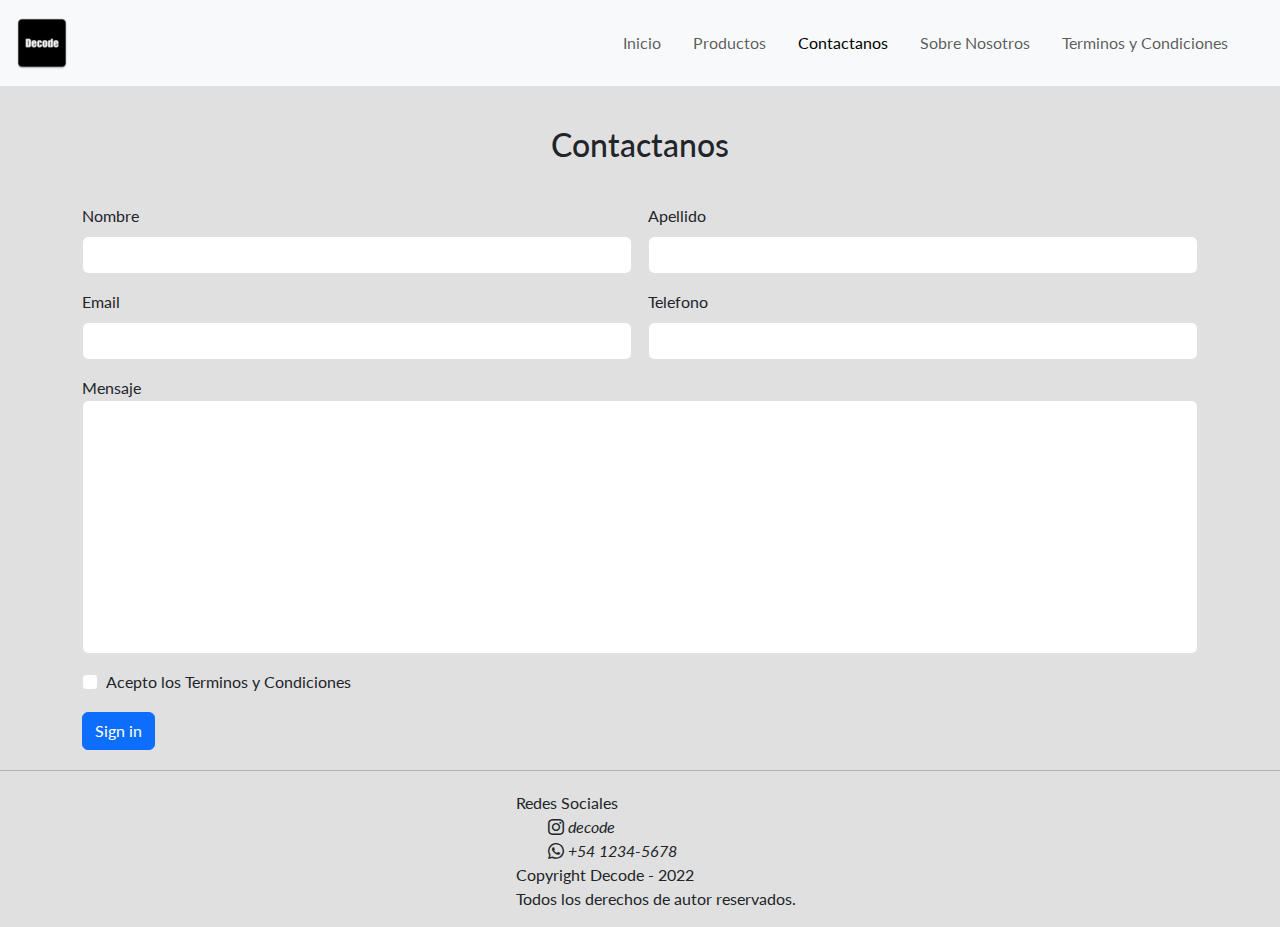
==== pages/contactanos.html @ c59bdb0f "Formulario de contacto hecho con Bootstrap" ====
<!DOCTYPE html>
<html lang="en">
<head>
    <meta charset="UTF-8">
    <meta http-equiv="X-UA-Compatible" content="IE=edge">
    <meta name="viewport" content="width=device-width, initial-scale=1.0">
    <title>Decode - Contacto</title>
    <link rel="stylesheet" href="https://cdn.jsdelivr.net/npm/bootstrap-icons@1.9.1/font/bootstrap-icons.css">
    <link rel="stylesheet" href="https://cdn.jsdelivr.net/npm/bootstrap@5.2.0/dist/css/bootstrap.min.css">
    <link rel="stylesheet" href="../css/style.css">
    <link href="https://fonts.googleapis.com/css2?family=Lato:wght@300;400&display=swap" rel="stylesheet">
</head>

<body>
  <header>
    <nav class="navbar navbar-expand-lg bg-light">
      <div class="container-fluid">
        <a class="navbar-brand" href="../index.html"> <img src="../img/logo.png" alt="Logo"> </a>
        <button class="navbar-toggler" type="button" data-bs-toggle="collapse" data-bs-target="#navbarNav" aria-controls="navbarNav" aria-expanded="false" aria-label="Toggle navigation">
          <span class="navbar-toggler-icon"></span>
        </button>
        <div class="collapse navbar-collapse" id="navbarNav">
          <ul class="navbar-nav ms-auto me-3">
            <li class="nav-item me-3">
              <a class="nav-link" href="../index.html">Inicio</a>
            </li>
            <li class="nav-item me-3">
              <a class="nav-link" href="./productos.html">Productos</a>
            </li>
            <li class="nav-item me-3">
              <a class="nav-link active" aria-current="page" href="#">Contactanos</a>
            </li>
            <li class="nav-item me-3">
              <a class="nav-link" href="./sobre_nosotros.html">Sobre Nosotros</a>
            </li>
            <li class="nav-item me-3">
              <a class="nav-link" href="./terminos_condiciones.html">Terminos y Condiciones</a>
            </li>
          </ul>
        </div>
      </div>
    </nav>
  </header>

  <main>

      <h1 class="titulos"> Contactanos </h1>

      <div class="container">
        <form class="row g-3">
          <div class="col-md-6">
            <label for="nombre" class="form-label">Nombre</label>
            <input type="text" class="form-control" id="nombre">
          </div>
          <div class="col-md-6">
            <label for="apellido" class="form-label">Apellido</label>
            <input type="text" class="form-control" id="apellido">
          </div>
          <div class="col-md-6">
            <label for="inputEmail4" class="form-label">Email</label>
            <input type="email" class="form-control" id="inputEmail4">
          </div>
          <div class="col-md-6">
            <label for="telefono" class="form-label">Telefono</label>
            <input type="tel" class="form-control" id="telefono">
          </div>
          <div class="col-12">
            <label for="mensaje-usuario">Mensaje</label>
            <textarea name="mensaje-usuario" class="form-control" id="mensaje-usuario" cols="30" rows="10"></textarea>
          </div>
          <div class="col-12">
            <div class="form-check">
              <input class="form-check-input" type="checkbox" id="gridCheck">
              <label class="form-check-label" for="gridCheck">
                Acepto los Terminos y Condiciones
              </label>
            </div>
          </div>
          <div class="col-12">
            <button type="submit" class="btn btn-primary">Sign in</button>
          </div>
        </form>
      </div>
  </main>

  <hr>
  
  <footer>
    <nav>
        <ul>
            <li> Redes Sociales </li>
            <ul> 
                <li> <i class="bi bi-instagram"> decode </i></li>
                <li> <i class="bi bi-whatsapp"> +54 1234-5678 </i></li>
            </ul>
            <li> Copyright Decode - 2022 </li>
            <li> Todos los derechos de autor reservados. </li>
        </ul>
    </nav>
</footer>

  <script src="https://cdn.jsdelivr.net/npm/bootstrap@5.2.0/dist/js/bootstrap.bundle.min.js"></script>

</body>
</html>
---- css/style.css ----
* {
    margin: 0;
    padding: 0;
    box-sizing: border-box;
    font-family: 'Lato', sans-serif;
}

ul {
    list-style-type: none;
}

a {
    text-decoration: none;
    color: rgb(0, 0, 0);
}

hr {
    margin: 20px 0px 20px 0px;
}

body {
    background-color: rgba(169, 169, 169, 0.356);
}

img {
    max-width: 100%;
}

video {
    width: 90%;
    height: auto;
}

/* TITULOS */

.titulos {
    text-align: center;
    margin: 40px 0px 40px 0px;
    font-size: 2rem;
}

.subtitulos {
    text-align: center;
    margin: 40px 0px 40px 0px;
    font-size: 1.50rem;
}

/* FOOTER */

footer {
    display: flex;
    justify-content: center;
}

/* BOTONES */

.boton {
    padding: 8px;
    border: 2px solid black;
    border-radius: 20px;
}

.boton:hover {
    background-color: rgba(169, 169, 169, 0.356);
}

/* HERO */

.hero {
    height: 95vh;
    background: aqua url(.././img/hero.jpg);
    display: flex;
    justify-content: center;
    align-items: flex-start;
}

.hero__texto {
    text-align: center;
    text-shadow: -2px 2px 2px rgba(0,0,0,0.5);
    color: white;
    background-color: #0000005d;
    border: 4px solid black;
    border-radius: 20px;
    padding: 30px;
    margin: 40px;
    margin-top: 150px;

    animation: animacion-titulo 2s;
}

@keyframes animacion-titulo {
    0% {
        opacity: 0;
    }
    50% {
        opacity: 0.75;
    }
    100% {
        opacity: 1;
    }   
}

/* INDEX */

.destacados {
    padding-top: 60px;
    padding: 15px;
    display: flex;
    flex-wrap: wrap;
    justify-content: center;
    align-items: center;
    gap: 10px;
}

.new_drop {
    display: flex;
    justify-content: center;
    align-items: center;
}

/* PRODUCTOS */

.productos {
    padding-top: 60px;
    padding: 15px;
    display: flex;
    flex-wrap: wrap;
    justify-content: center;
    justify-content: space-evenly;
    gap: 15px;
}

.tarjeta {
    width: 300px;
    height: 400px;
    padding: 10px;
    border: 2px solid black;
    border-radius: 20px;
    background-color: #ffffff;
    display: flex;
    flex-direction: column;
    justify-content: space-between;
    align-items: center;
}

.tarjeta__img {
    width: 75%;
}

/* CONTACTANOS */

textarea {
    resize: none;
}

/* SOBRE NOSOTROS */

.ubicacion {
    text-align: center;
    display: flex;
    flex-direction: column;
    justify-content: center;
    align-items: center;
}
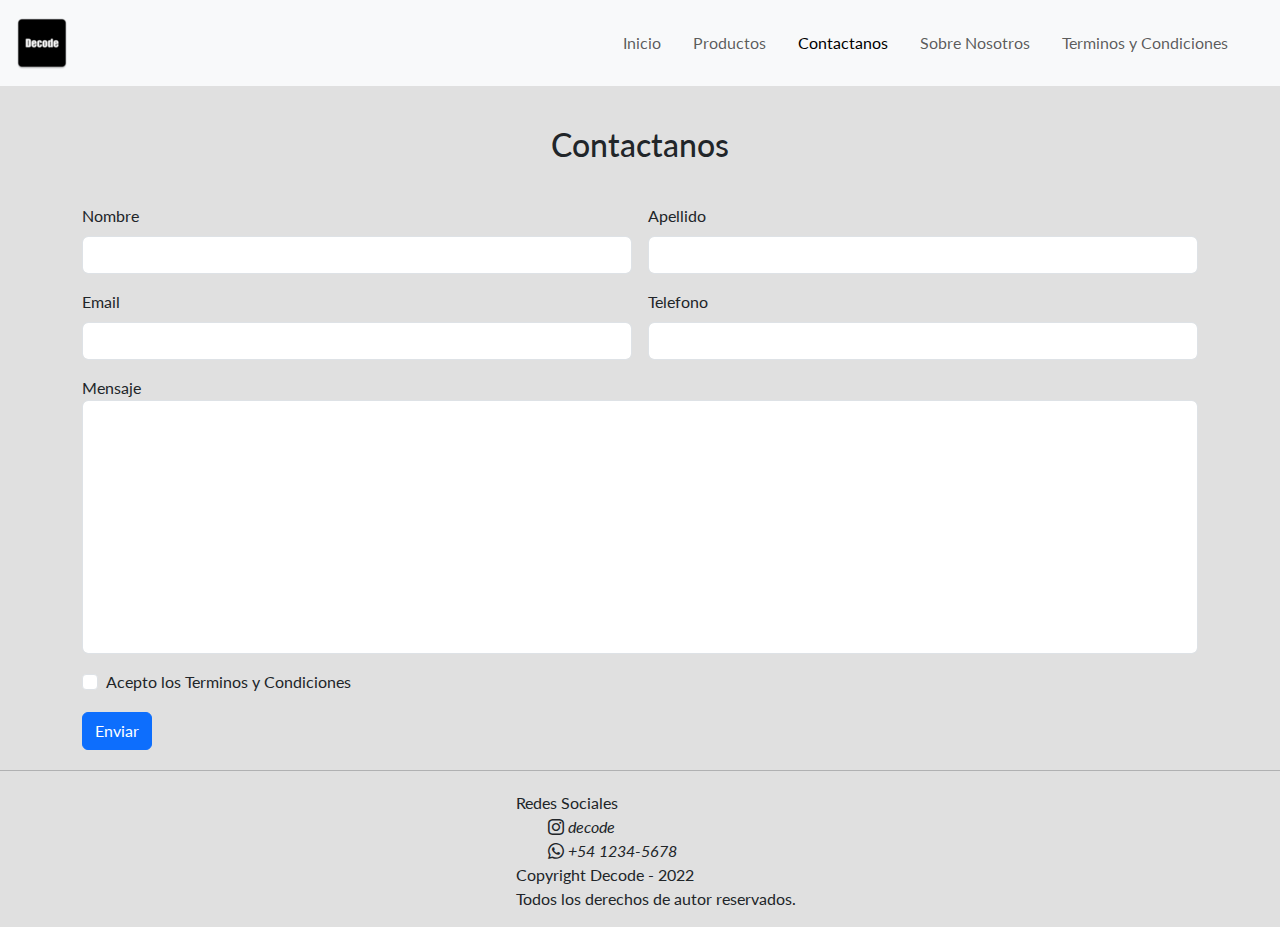
==== commit 89781fa5: "Pequeña modificacion del formulario de contacto" ====
--- a/pages/contactanos.html
+++ b/pages/contactanos.html
@@ -77,7 +77,7 @@
             </div>
           </div>
           <div class="col-12">
-            <button type="submit" class="btn btn-primary">Sign in</button>
+            <button type="submit" class="btn btn-primary">Enviar</button>
           </div>
         </form>
       </div>
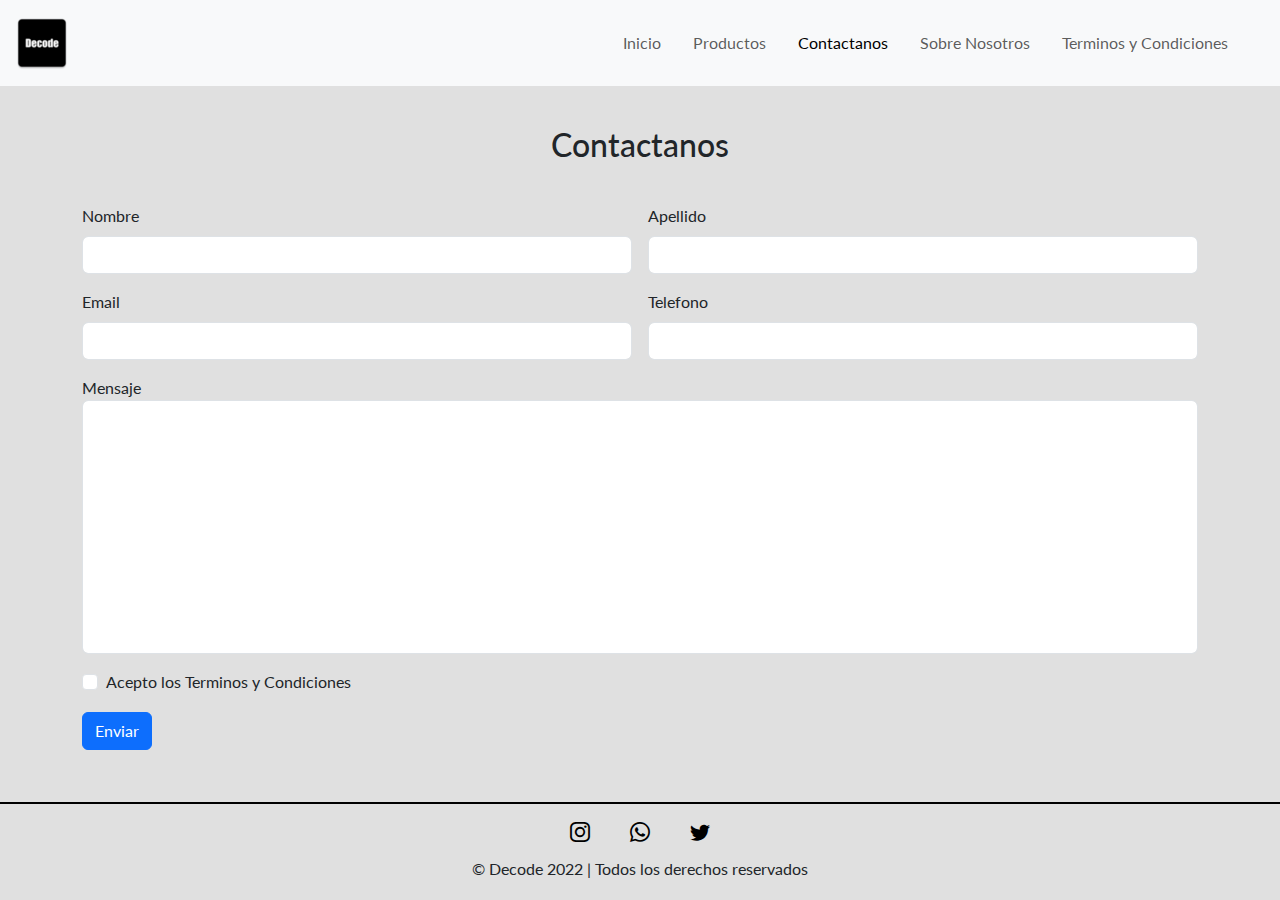
==== commit a499e0f2: "Mejora del footer" ====
--- a/pages/contactanos.html
+++ b/pages/contactanos.html
@@ -82,22 +82,17 @@
         </form>
       </div>
   </main>
-
-  <hr>
   
   <footer>
-    <nav>
-        <ul>
-            <li> Redes Sociales </li>
-            <ul> 
-                <li> <i class="bi bi-instagram"> decode </i></li>
-                <li> <i class="bi bi-whatsapp"> +54 1234-5678 </i></li>
-            </ul>
-            <li> Copyright Decode - 2022 </li>
-            <li> Todos los derechos de autor reservados. </li>
-        </ul>
-    </nav>
-</footer>
+    <div class="redes">
+      <a href="https://www.instagram.com/?theme=dark"> <i class="bi bi-instagram"></i> </a>
+      <a href="https://www.whatsapp.com/?lang=es"> <i class="bi bi-whatsapp"></i> </a>
+      <a href="https://twitter.com/home?lang=es"> <i class="bi bi-twitter"></i> </a>
+    </div>
+    <div>
+      <p>© Decode 2022 | Todos los derechos reservados</p>
+    </div>
+  </footer>
 
   <script src="https://cdn.jsdelivr.net/npm/bootstrap@5.2.0/dist/js/bootstrap.bundle.min.js"></script>
 
--- a/css/style.css
+++ b/css/style.css
@@ -1,164 +1,158 @@
 * {
-    margin: 0;
-    padding: 0;
-    box-sizing: border-box;
-    font-family: 'Lato', sans-serif;
+  margin: 0;
+  padding: 0;
+  box-sizing: border-box;
+  font-family: "Lato", sans-serif;
 }
 
 ul {
-    list-style-type: none;
+  list-style-type: none;
 }
 
 a {
-    text-decoration: none;
-    color: rgb(0, 0, 0);
-}
-
-hr {
-    margin: 20px 0px 20px 0px;
+  text-decoration: none;
+  color: #000000;
 }
 
 body {
-    background-color: rgba(169, 169, 169, 0.356);
+  background-color: rgba(169, 169, 169, 0.356);
+  display: flex;
+  flex-direction: column;
+  min-height: 100vh;
 }
 
 img {
-    max-width: 100%;
+  max-width: 100%;
 }
 
 video {
-    width: 90%;
-    height: auto;
+  width: 90%;
+  height: auto;
 }
 
-/* TITULOS */
+footer {
+  padding: 0.2rem 0;
+  text-align: center;
+  border-top: 2px solid #000000;
+  margin-top: auto;
+}
+
+.redes {
+  display: flex;
+  justify-content: center;
+  font-size: 20px;
+  padding: 10px 0 10px 0;
+}
+
+.redes i {
+  padding: 0 20px;
+}
+
+textarea {
+  resize: none;
+}
 
 .titulos {
-    text-align: center;
-    margin: 40px 0px 40px 0px;
-    font-size: 2rem;
+  text-align: center;
+  margin: 40px 0px 40px 0px;
+  font-size: 2rem;
 }
 
 .subtitulos {
-    text-align: center;
-    margin: 40px 0px 40px 0px;
-    font-size: 1.50rem;
+  text-align: center;
+  margin: 40px 0px 40px 0px;
+  font-size: 1.5rem;
 }
 
-/* FOOTER */
-
-footer {
-    display: flex;
-    justify-content: center;
+.boton {
+  padding: 8px;
+  border: 2px solid #000000;
+  border-radius: 20px;
+}
+.boton:hover {
+  background-color: rgba(169, 169, 169, 0.356);
 }
 
-/* BOTONES */
-
-.boton {
-    padding: 8px;
-    border: 2px solid black;
-    border-radius: 20px;
+.productos {
+  padding-top: 60px;
+  padding: 15px;
+  display: flex;
+  flex-wrap: wrap;
+  justify-content: center;
+  justify-content: space-evenly;
+  gap: 15px;
 }
 
-.boton:hover {
-    background-color: rgba(169, 169, 169, 0.356);
+.tarjeta {
+  width: 300px;
+  height: 400px;
+  padding: 10px;
+  border: 2px solid #000000;
+  border-radius: 20px;
+  background-color: #ffffff;
+  display: flex;
+  flex-direction: column;
+  justify-content: space-between;
+  align-items: center;
+}
+.tarjeta__img {
+  width: 75%;
 }
 
-/* HERO */
+.destacados {
+  padding-top: 60px;
+  padding: 15px;
+  display: flex;
+  flex-wrap: wrap;
+  justify-content: center;
+  align-items: center;
+  gap: 10px;
+}
+
+.new_drop {
+  display: flex;
+  justify-content: center;
+  align-items: center;
+}
 
 .hero {
-    height: 95vh;
-    background: aqua url(.././img/hero.jpg);
-    display: flex;
-    justify-content: center;
-    align-items: flex-start;
+  height: 90vh;
+  background: url(.././img/hero.jpg);
+  display: flex;
+  justify-content: center;
+  align-items: flex-start;
 }
-
 .hero__texto {
-    text-align: center;
-    text-shadow: -2px 2px 2px rgba(0,0,0,0.5);
-    color: white;
-    background-color: #0000005d;
-    border: 4px solid black;
-    border-radius: 20px;
-    padding: 30px;
-    margin: 40px;
-    margin-top: 150px;
-
-    animation: animacion-titulo 2s;
+  text-align: center;
+  text-shadow: -2px 2px 2px rgba(0, 0, 0, 0.5);
+  color: #ffffff;
+  background-color: rgba(0, 0, 0, 0.3647058824);
+  border: 4px solid #000000;
+  border-radius: 20px;
+  padding: 30px;
+  margin: 40px;
+  margin-top: 130px;
+  animation: animacion-titulo 2s;
 }
 
 @keyframes animacion-titulo {
-    0% {
-        opacity: 0;
-    }
-    50% {
-        opacity: 0.75;
-    }
-    100% {
-        opacity: 1;
-    }   
+  0% {
+    opacity: 0;
+  }
+  50% {
+    opacity: 0.75;
+  }
+  100% {
+    opacity: 1;
+  }
+}
+.ubicacion {
+  text-align: center;
+  display: flex;
+  flex-direction: column;
+  justify-content: center;
+  align-items: center;
+  margin-bottom: 2rem;
 }
 
-/* INDEX */
-
-.destacados {
-    padding-top: 60px;
-    padding: 15px;
-    display: flex;
-    flex-wrap: wrap;
-    justify-content: center;
-    align-items: center;
-    gap: 10px;
-}
-
-.new_drop {
-    display: flex;
-    justify-content: center;
-    align-items: center;
-}
-
-/* PRODUCTOS */
-
-.productos {
-    padding-top: 60px;
-    padding: 15px;
-    display: flex;
-    flex-wrap: wrap;
-    justify-content: center;
-    justify-content: space-evenly;
-    gap: 15px;
-}
-
-.tarjeta {
-    width: 300px;
-    height: 400px;
-    padding: 10px;
-    border: 2px solid black;
-    border-radius: 20px;
-    background-color: #ffffff;
-    display: flex;
-    flex-direction: column;
-    justify-content: space-between;
-    align-items: center;
-}
-
-.tarjeta__img {
-    width: 75%;
-}
-
-/* CONTACTANOS */
-
-textarea {
-    resize: none;
-}
-
-/* SOBRE NOSOTROS */
-
-.ubicacion {
-    text-align: center;
-    display: flex;
-    flex-direction: column;
-    justify-content: center;
-    align-items: center;
-}+/*# sourceMappingURL=style.css.map */
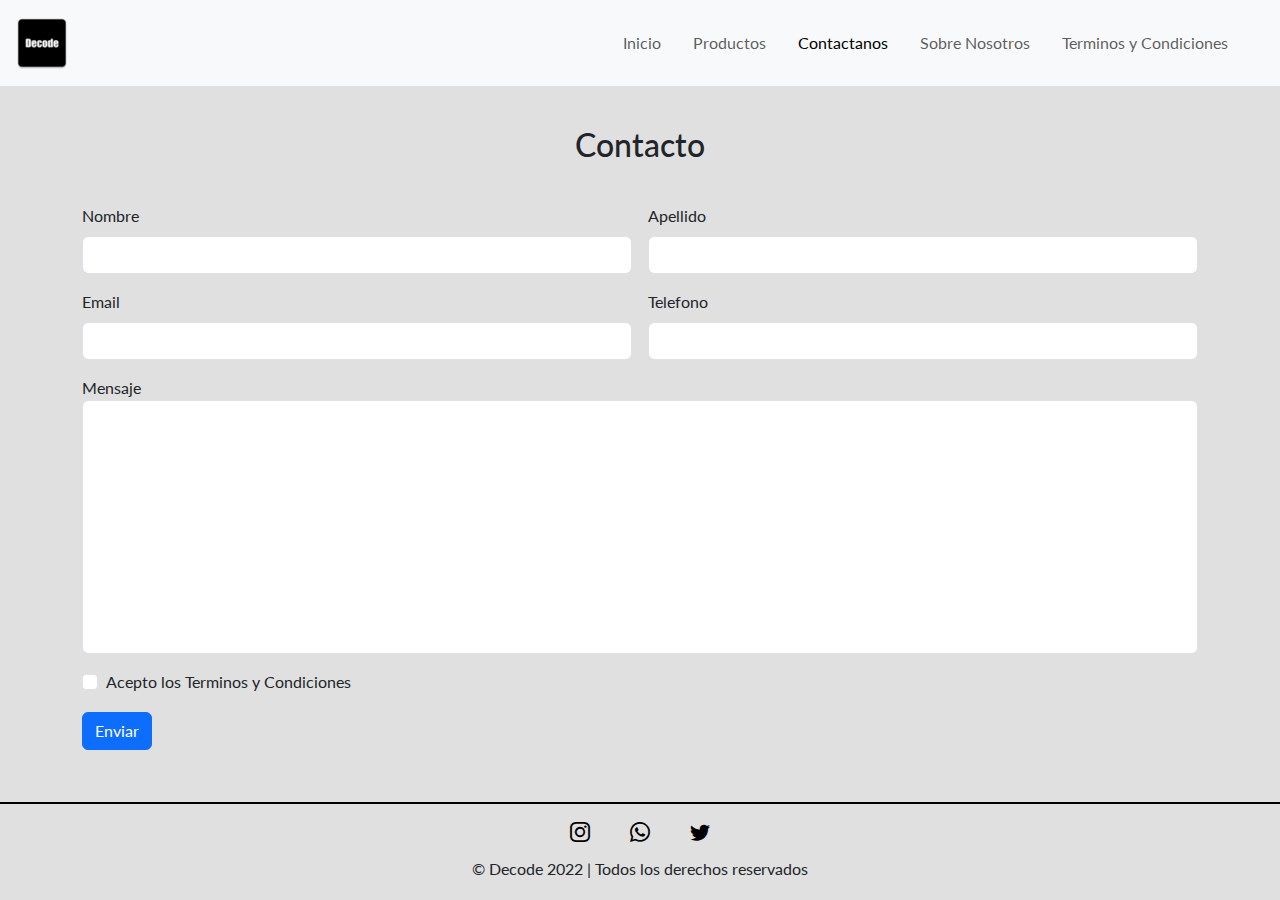
==== commit 020d70fd: "Cambios de h1 y h2" ====
--- a/pages/contactanos.html
+++ b/pages/contactanos.html
@@ -4,11 +4,13 @@
     <meta charset="UTF-8">
     <meta http-equiv="X-UA-Compatible" content="IE=edge">
     <meta name="viewport" content="width=device-width, initial-scale=1.0">
-    <title>Decode - Contacto</title>
     <link rel="stylesheet" href="https://cdn.jsdelivr.net/npm/bootstrap-icons@1.9.1/font/bootstrap-icons.css">
     <link rel="stylesheet" href="https://cdn.jsdelivr.net/npm/bootstrap@5.2.0/dist/css/bootstrap.min.css">
     <link rel="stylesheet" href="../css/style.css">
     <link href="https://fonts.googleapis.com/css2?family=Lato:wght@300;400&display=swap" rel="stylesheet">
+    <title>Decode - Contacto</title>
+    <meta name="description" content="Forma de contacto con el Staff de Decode">
+    <meta name="keywords" content="Streetwear, Argentina, Ropa, Oversize">
 </head>
 
 <body>
@@ -43,8 +45,7 @@
   </header>
 
   <main>
-
-      <h1 class="titulos"> Contactanos </h1>
+      <h1 class="titulos"> Contacto </h1>
 
       <div class="container">
         <form class="row g-3">
@@ -85,9 +86,9 @@
   
   <footer>
     <div class="redes">
-      <a href="https://www.instagram.com/?theme=dark"> <i class="bi bi-instagram"></i> </a>
-      <a href="https://www.whatsapp.com/?lang=es"> <i class="bi bi-whatsapp"></i> </a>
-      <a href="https://twitter.com/home?lang=es"> <i class="bi bi-twitter"></i> </a>
+      <a href="https://www.instagram.com/?theme=dark" class="ig"> <i class="bi bi-instagram"></i> </a>
+      <a href="https://www.whatsapp.com/?lang=es" class="wsp"> <i class="bi bi-whatsapp"></i> </a>
+      <a href="https://twitter.com/home?lang=es" class="tw"> <i class="bi bi-twitter"></i> </a>
     </div>
     <div>
       <p>© Decode 2022 | Todos los derechos reservados</p>
--- a/css/style.css
+++ b/css/style.css
@@ -40,12 +40,27 @@
 .redes {
   display: flex;
   justify-content: center;
+  align-items: center;
   font-size: 20px;
   padding: 10px 0 10px 0;
 }
-
 .redes i {
   padding: 0 20px;
+}
+.redes a:hover {
+  transform: translateY(-3px) scale(1.05);
+}
+
+.ig:hover {
+  color: #E1306C;
+}
+
+.wsp:hover {
+  color: #25d366;
+}
+
+.tw:hover {
+  color: #55acee;
 }
 
 textarea {
@@ -64,13 +79,18 @@
   font-size: 1.5rem;
 }
 
-.boton {
+.boton, .boton__inactivo, .boton__activo {
   padding: 8px;
   border: 2px solid #000000;
   border-radius: 20px;
 }
-.boton:hover {
-  background-color: rgba(169, 169, 169, 0.356);
+
+.boton__activo:hover {
+  background-color: rgba(169, 169, 169, 0.3568627451);
+}
+
+.boton__inactivo {
+  background-color: #a9a9a9;
 }
 
 .productos {
@@ -113,11 +133,12 @@
   display: flex;
   justify-content: center;
   align-items: center;
+  padding-bottom: 2rem;
 }
 
 .hero {
-  height: 90vh;
-  background: url(.././img/hero.jpg);
+  height: 95vh;
+  background-image: url(../../img/hero.jpg);
   display: flex;
   justify-content: center;
   align-items: flex-start;
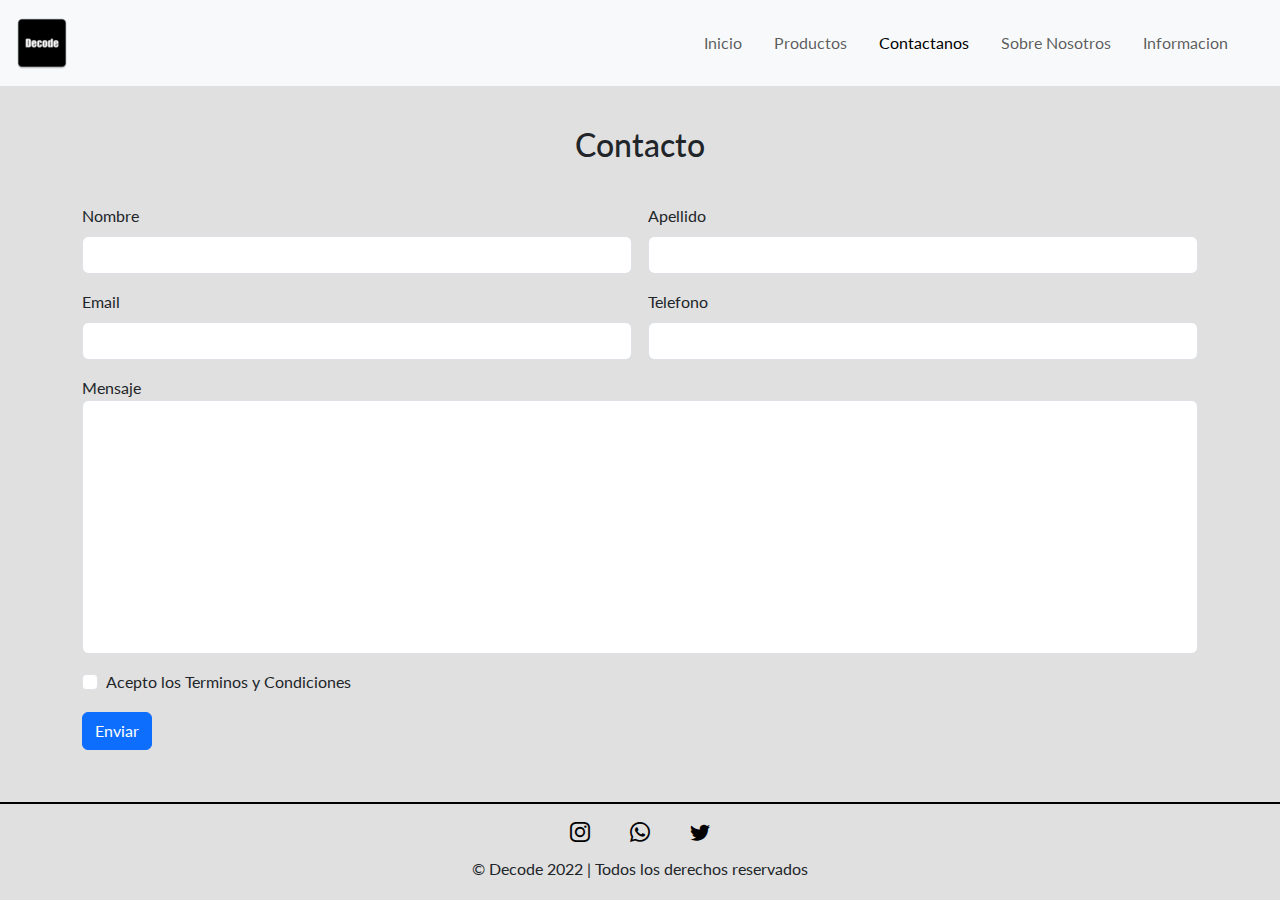
==== commit c389b5fb: "Cambio de terminos y condiciones por Informacion" ====
--- a/pages/contactanos.html
+++ b/pages/contactanos.html
@@ -1,77 +1,109 @@
 <!DOCTYPE html>
 <html lang="en">
-<head>
-    <meta charset="UTF-8">
-    <meta http-equiv="X-UA-Compatible" content="IE=edge">
-    <meta name="viewport" content="width=device-width, initial-scale=1.0">
-    <link rel="stylesheet" href="https://cdn.jsdelivr.net/npm/bootstrap-icons@1.9.1/font/bootstrap-icons.css">
-    <link rel="stylesheet" href="https://cdn.jsdelivr.net/npm/bootstrap@5.2.0/dist/css/bootstrap.min.css">
-    <link rel="stylesheet" href="../css/style.css">
-    <link href="https://fonts.googleapis.com/css2?family=Lato:wght@300;400&display=swap" rel="stylesheet">
+  <head>
+    <meta charset="UTF-8" />
+    <meta http-equiv="X-UA-Compatible" content="IE=edge" />
+    <meta name="viewport" content="width=device-width, initial-scale=1.0" />
+    <link
+      rel="stylesheet"
+      href="https://cdn.jsdelivr.net/npm/bootstrap-icons@1.9.1/font/bootstrap-icons.css"
+    />
+    <link
+      rel="stylesheet"
+      href="https://cdn.jsdelivr.net/npm/bootstrap@5.2.0/dist/css/bootstrap.min.css"
+    />
+    <link rel="stylesheet" href="../css/style.css" />
+    <link
+      href="https://fonts.googleapis.com/css2?family=Lato:wght@300;400&display=swap"
+      rel="stylesheet"
+    />
     <title>Decode - Contacto</title>
-    <meta name="description" content="Forma de contacto con el Staff de Decode">
-    <meta name="keywords" content="Streetwear, Argentina, Ropa, Oversize">
-</head>
+    <meta
+      name="description"
+      content="Forma de contacto con el Staff de Decode"
+    />
+    <meta name="keywords" content="Streetwear, Argentina, Ropa, Oversize" />
+  </head>
 
-<body>
-  <header>
-    <nav class="navbar navbar-expand-lg bg-light">
-      <div class="container-fluid">
-        <a class="navbar-brand" href="../index.html"> <img src="../img/logo.png" alt="Logo"> </a>
-        <button class="navbar-toggler" type="button" data-bs-toggle="collapse" data-bs-target="#navbarNav" aria-controls="navbarNav" aria-expanded="false" aria-label="Toggle navigation">
-          <span class="navbar-toggler-icon"></span>
-        </button>
-        <div class="collapse navbar-collapse" id="navbarNav">
-          <ul class="navbar-nav ms-auto me-3">
-            <li class="nav-item me-3">
-              <a class="nav-link" href="../index.html">Inicio</a>
-            </li>
-            <li class="nav-item me-3">
-              <a class="nav-link" href="./productos.html">Productos</a>
-            </li>
-            <li class="nav-item me-3">
-              <a class="nav-link active" aria-current="page" href="#">Contactanos</a>
-            </li>
-            <li class="nav-item me-3">
-              <a class="nav-link" href="./sobre_nosotros.html">Sobre Nosotros</a>
-            </li>
-            <li class="nav-item me-3">
-              <a class="nav-link" href="./terminos_condiciones.html">Terminos y Condiciones</a>
-            </li>
-          </ul>
+  <body>
+    <header>
+      <nav class="navbar navbar-expand-lg bg-light">
+        <div class="container-fluid">
+          <a class="navbar-brand" href="../index.html">
+            <img src="../img/logo.png" alt="Logo" />
+          </a>
+          <button
+            class="navbar-toggler"
+            type="button"
+            data-bs-toggle="collapse"
+            data-bs-target="#navbarNav"
+            aria-controls="navbarNav"
+            aria-expanded="false"
+            aria-label="Toggle navigation"
+          >
+            <span class="navbar-toggler-icon"></span>
+          </button>
+          <div class="collapse navbar-collapse" id="navbarNav">
+            <ul class="navbar-nav ms-auto me-3">
+              <li class="nav-item me-3">
+                <a class="nav-link" href="../index.html">Inicio</a>
+              </li>
+              <li class="nav-item me-3">
+                <a class="nav-link" href="./productos.html">Productos</a>
+              </li>
+              <li class="nav-item me-3">
+                <a class="nav-link active" aria-current="page" href="#"
+                  >Contactanos</a
+                >
+              </li>
+              <li class="nav-item me-3">
+                <a class="nav-link" href="./sobre_nosotros.html"
+                  >Sobre Nosotros</a
+                >
+              </li>
+              <li class="nav-item me-3">
+                <a class="nav-link" href="./informacion.html">Informacion</a>
+              </li>
+            </ul>
+          </div>
         </div>
-      </div>
-    </nav>
-  </header>
+      </nav>
+    </header>
 
-  <main>
-      <h1 class="titulos"> Contacto </h1>
+    <main>
+      <h1 class="titulos">Contacto</h1>
 
       <div class="container">
         <form class="row g-3">
           <div class="col-md-6">
             <label for="nombre" class="form-label">Nombre</label>
-            <input type="text" class="form-control" id="nombre">
+            <input type="text" class="form-control" id="nombre" />
           </div>
           <div class="col-md-6">
             <label for="apellido" class="form-label">Apellido</label>
-            <input type="text" class="form-control" id="apellido">
+            <input type="text" class="form-control" id="apellido" />
           </div>
           <div class="col-md-6">
             <label for="inputEmail4" class="form-label">Email</label>
-            <input type="email" class="form-control" id="inputEmail4">
+            <input type="email" class="form-control" id="inputEmail4" />
           </div>
           <div class="col-md-6">
             <label for="telefono" class="form-label">Telefono</label>
-            <input type="tel" class="form-control" id="telefono">
+            <input type="tel" class="form-control" id="telefono" />
           </div>
           <div class="col-12">
             <label for="mensaje-usuario">Mensaje</label>
-            <textarea name="mensaje-usuario" class="form-control" id="mensaje-usuario" cols="30" rows="10"></textarea>
+            <textarea
+              name="mensaje-usuario"
+              class="form-control"
+              id="mensaje-usuario"
+              cols="30"
+              rows="10"
+            ></textarea>
           </div>
           <div class="col-12">
             <div class="form-check">
-              <input class="form-check-input" type="checkbox" id="gridCheck">
+              <input class="form-check-input" type="checkbox" id="gridCheck" />
               <label class="form-check-label" for="gridCheck">
                 Acepto los Terminos y Condiciones
               </label>
@@ -82,20 +114,29 @@
           </div>
         </form>
       </div>
-  </main>
-  
-  <footer>
-    <div class="redes">
-      <a href="https://www.instagram.com/?theme=dark" class="ig"> <i class="bi bi-instagram"></i> </a>
-      <a href="https://www.whatsapp.com/?lang=es" class="wsp"> <i class="bi bi-whatsapp"></i> </a>
-      <a href="https://twitter.com/home?lang=es" class="tw"> <i class="bi bi-twitter"></i> </a>
-    </div>
-    <div>
-      <p>© Decode 2022 | Todos los derechos reservados</p>
-    </div>
-  </footer>
+    </main>
 
-  <script src="https://cdn.jsdelivr.net/npm/bootstrap@5.2.0/dist/js/bootstrap.bundle.min.js"></script>
+    <footer>
+      <div class="redes">
+        <a
+          href="https://www.instagram.com/?theme=dark"
+          target="_blank"
+          class="ig"
+        >
+          <i class="bi bi-instagram"></i>
+        </a>
+        <a href="https://www.whatsapp.com/?lang=es" target="_blank" class="wsp">
+          <i class="bi bi-whatsapp"></i>
+        </a>
+        <a href="https://twitter.com/home?lang=es" target="_blank" class="tw">
+          <i class="bi bi-twitter"></i>
+        </a>
+      </div>
+      <div>
+        <p>© Decode 2022 | Todos los derechos reservados</p>
+      </div>
+    </footer>
 
-</body>
-</html>+    <script src="https://cdn.jsdelivr.net/npm/bootstrap@5.2.0/dist/js/bootstrap.bundle.min.js"></script>
+  </body>
+</html>
--- a/css/style.css
+++ b/css/style.css
@@ -138,7 +138,9 @@
 
 .hero {
   height: 95vh;
-  background-image: url(../../img/hero.jpg);
+  background-image: url(../img/hero.jpg);
+  background-attachment: scroll;
+  background-position: center;
   display: flex;
   justify-content: center;
   align-items: flex-start;
@@ -152,7 +154,7 @@
   border-radius: 20px;
   padding: 30px;
   margin: 40px;
-  margin-top: 130px;
+  margin-top: 75px;
   animation: animacion-titulo 2s;
 }
 
@@ -167,7 +169,13 @@
     opacity: 1;
   }
 }
-.ubicacion {
+.titulo__envios {
+  text-align: center;
+  margin-top: 15px;
+  font-size: 1.5rem;
+}
+
+.envios {
   text-align: center;
   display: flex;
   flex-direction: column;
@@ -176,4 +184,22 @@
   margin-bottom: 2rem;
 }
 
+.envios__texto {
+  font-size: 1.15rem;
+}
+
+.informacion {
+  list-style-type: disc;
+  display: flex;
+  flex-direction: column;
+  justify-content: center;
+  align-items: center;
+}
+.informacion ul {
+  list-style-type: disc;
+}
+.informacion strong {
+  margin-bottom: 1.15rem;
+}
+
 /*# sourceMappingURL=style.css.map */
